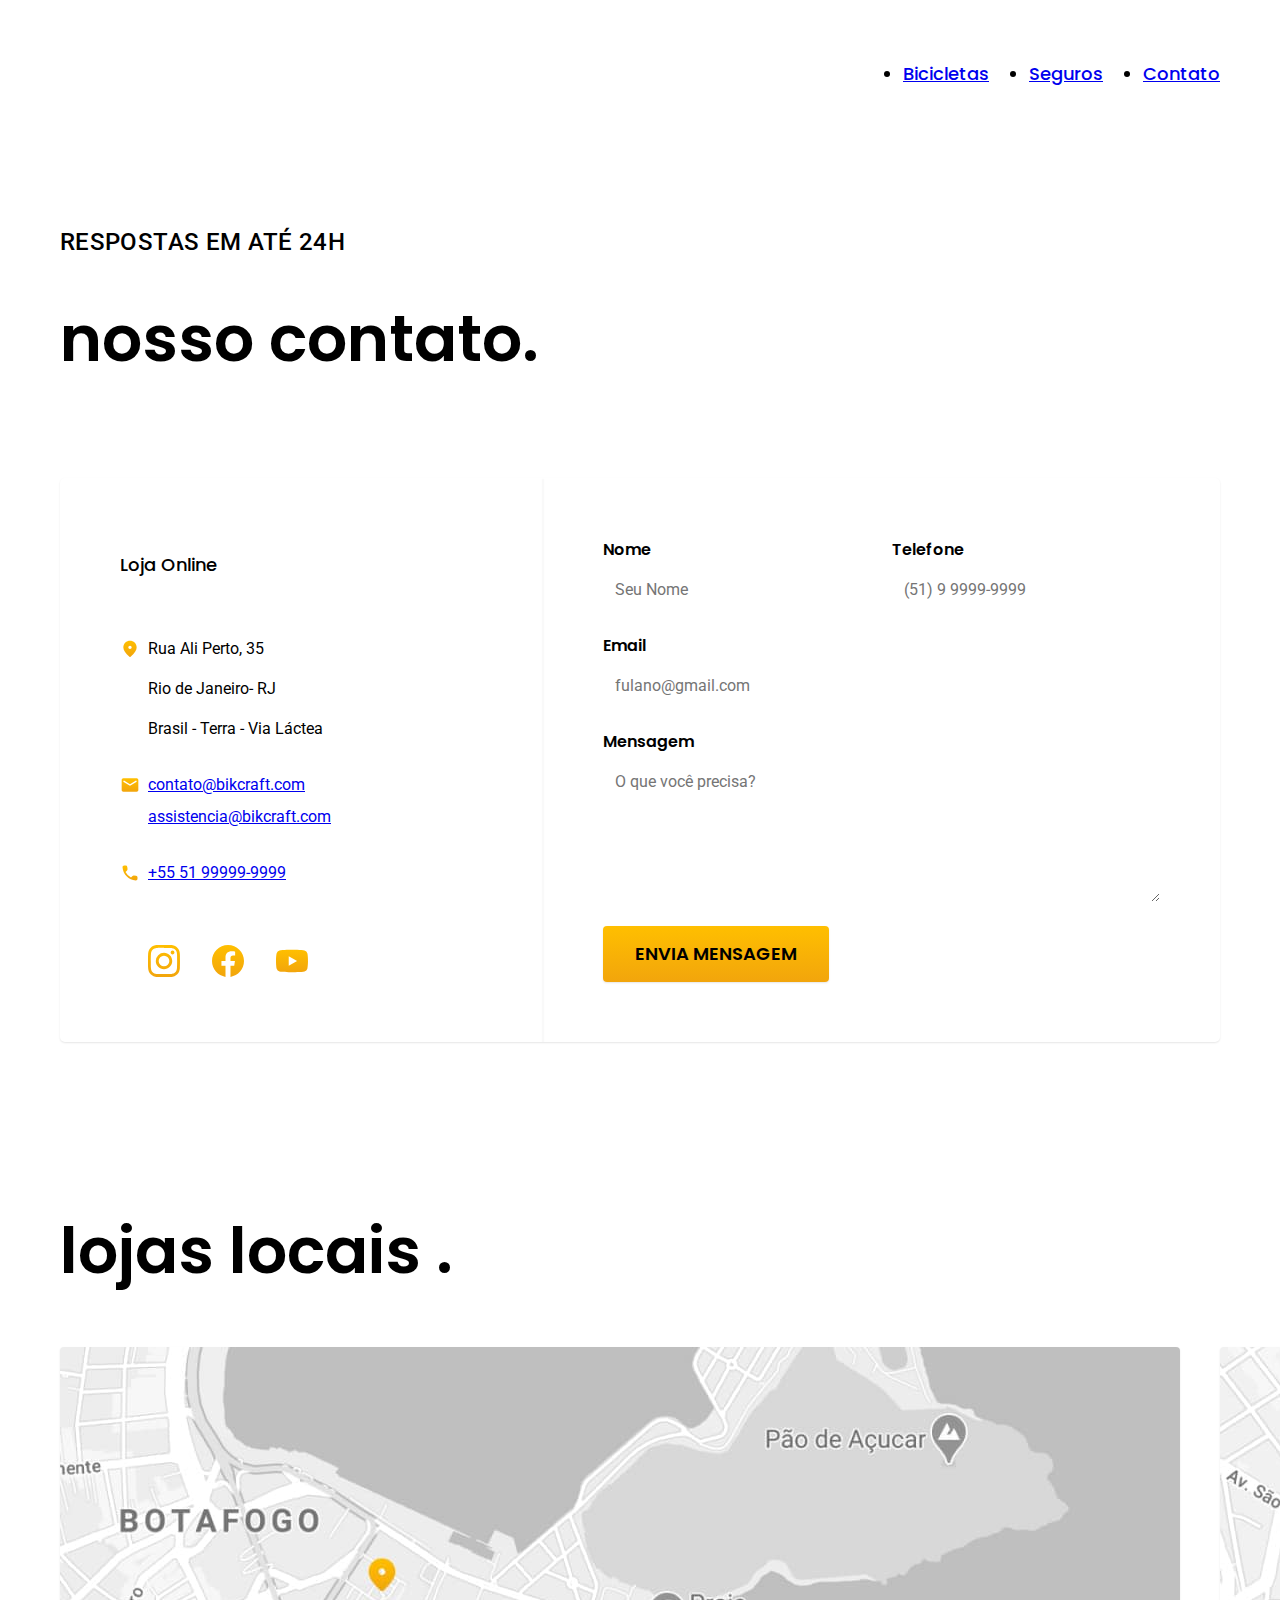
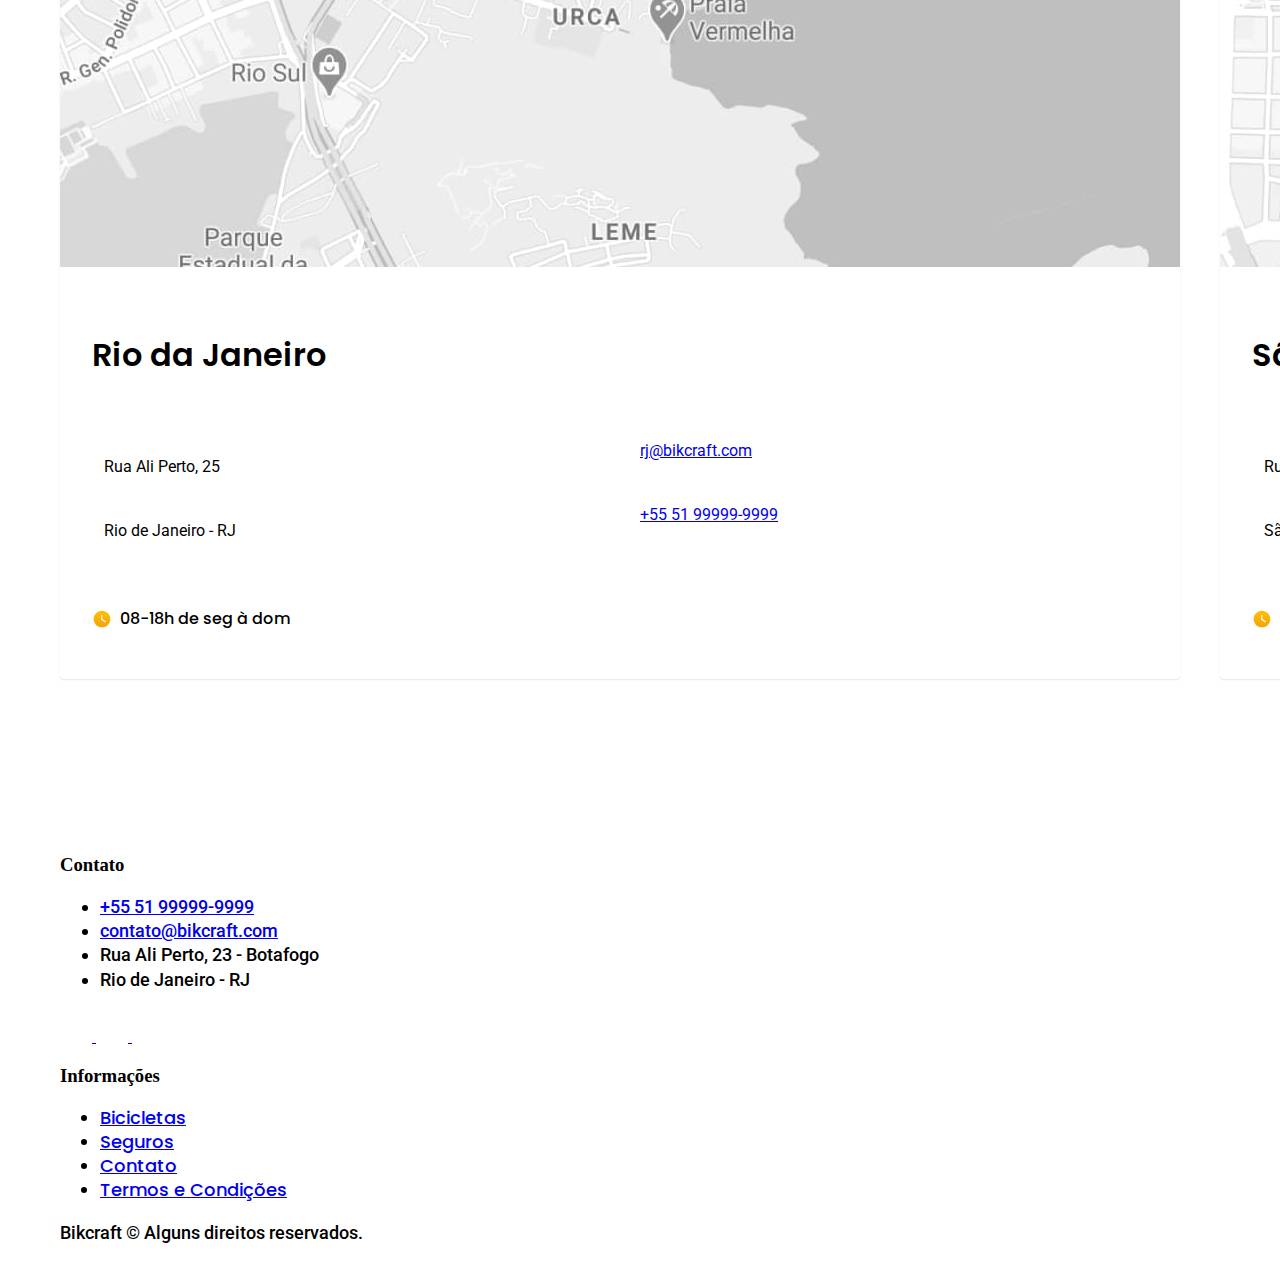
==== contato.html @ 73b535c1 "dados-formulario-lojas" ====
<!DOCTYPE html>

<html lang="pt-br">

<head>
  <meta charset="UTF-8">
  <meta name="viewport" content="width=device-width, initial-scale=1.0">

  <title>Contato | Bikcraft</title>
  <meta name="description" content="Termos e Condições.">

  <link rel="stylesheet" href="./css/style.css">

  <link rel="preconnect" href="https://fonts.googleapis.com">
  <link rel="preconnect" href="https://fonts.gstatic.com" crossorigin>
  <link href="https://fonts.googleapis.com/css2?family=Merriweather:ital,wght@1,900&family=Poppins:wght@400;600&family=Roboto:wght@400;500&display=swap" rel="stylesheet">
</head>

<body id="contato">
  <header class="header-bg">
    <div class="header container">
      <a href="./">
        <img src="./img/bikcraft.svg" alt="Bikcraft">
      </a>
      <nav aria-label="primaria">
        <ul class="header-menu font-1-m cor-0">
          <li><a href="./bicicletas.html">Bicicletas</a></li>
          <li><a href="./seguros.html">Seguros</a></li>
          <li><a href="./contato.html">Contato</a></li>
        </ul>
      </nav>
    </div>
  </header>

  <main>
    <div class="titulo-bg">
      <div class="titulo container">
        <p class="font-2-l-b cor-5">Respostas em até 24h</p>
        <h1 class="font-1-xxl cor-0">nosso contato<span class="cor-p1">.</span></h1>
      </div>
    </div>

    <div class="contato container">
      <section class="contato-dados" aria-label="Endereço">
        <h2 class="font-1-m cor-0">Loja Online</h2>
        <div class="contato-endereco font-2-s cor-4">
          <p>Rua Ali Perto, 35</p>
          <p>Rio de Janeiro- RJ</p>
          <p>Brasil - Terra - Via Láctea</p>
        </div>
        <address class="contato-meios font-2-s cor-4">
          <a href="mailto:contato@bikcraft.com">contato@bikcraft.com</a>
          <a href="mailto:assistencia@bikcraft.com">assistencia@bikcraft.com</a>
          <a href="tel:+5551999999999">+55 51 99999-9999</a>
        </address>
        <div class="contato-redes">
          <a href="./">
            <img src="./img/redes/instagram-p.svg" alt="Instagram">
          </a>
          <a href="./">
            <img src="./img/redes/facebook-p.svg" alt="Facebook">
          </a>
          <a href="./">
            <img src="./img/redes/youtube-p.svg" alt="Youtube">
          </a>
        </div>
      </section>
      <section class="contato-formulario" aria-label="Formulário">
        <form class="form" action="./contato.html">
          <div>
            <label for="nome">Nome</label>
            <input type="text" id="nome" name="nome" placeholder="Seu Nome">
          </div>
          <div>
            <label for="telefone">Telefone</label>
            <input type="text" id="telefone" name="telefone" placeholder="(51) 9 9999-9999">
          </div>
          <div class="col-2">
            <label for="email">Email</label>
            <input type="email" id="email" name="email" placeholder="fulano@gmail.com">
          </div>
          <div class="col-2">
            <label for="mensagem">Mensagem</label>
            <textarea rows="5" id="mensagem" name="mensagem" placeholder="O que você precisa?"></textarea>
          </div>
          <button class="botao col-2">Envia Mensagem</button>
        </form>
      </section>
    </div>
  </main>

  <article class="lojas container">
    <h2 class="font-1-xxl">lojas locais <span class="cor-p1">.</span></h2>
    <div class="lojas-item">
      <img src="./img/lojas/rj.jpg" alt="mapa do Rio da Janeiro">
      <div class="lojas-conteudo">
        <h3 class="font-1-xl">Rio da Janeiro</h3>
        <div class="lojas-dados font-2-s cor-8">
          <p>Rua Ali Perto, 25</p>
          <p>Rio de Janeiro - RJ</p>
        </div>
        <div class="lojas-dados font-2-s cor-8">
          <a href="mailto:rj@bikcraft.com">rj@bikcraft.com</a>
          <a href="tel:+5551999999999">+55 51 99999-9999</a>
        </div>
        <p class="lojas-tempo font-1-s"><img src="./img/icones/horario.svg" alt="">08-18h de seg à dom</p>
      </div>
    </div>
    <div class="lojas-item">
      <img src="./img/lojas/sp.jpg" alt="mapa de São Paulo">
      <div class="lojas-conteudo">
        <h3 class="font-1-xl">São Paulo</h3>
        <div class="lojas-dados font-2-s cor-8">
          <p>Rua Ali Perto, 25</p>
          <p>São Paulo - SP</p>
        </div>
        <div class="lojas-dados font-2-s cor-8">
          <a href="mailto:sp@bikcraft.com">sp@bikcraft.com</a>
          <a href="tel:+5551999999999">+55 51 99999-9999</a>
        </div>
        <p class="lojas-tempo font-1-s"><img src="./img/icones/horario.svg" alt="">08-18h de seg à dom</p>
      </div>
    </div>
  </article>

  <footer class="footer-bg">
    <div class="footer container">
      <img src="./img/bikcraft.svg" alt="Bikcraft">
      <div class="footer-contato">
        <h3 class="font-2-l-m cor-0">Contato</h3>
        <ul class="font-2-m cor-5">
          <li><a href="tel:+5551999999999">+55 51 99999-9999</a></li>
          <li><a href="mailto:contato@bikcraft.com">contato@bikcraft.com</a></li>
          <li>Rua Ali Perto, 23 - Botafogo</li>
          <li>Rio de Janeiro - RJ</li>
        </ul>
        <div class="footer-redes">
          <a href="./">
            <img src="./img/redes/instagram.svg" alt="Instagram">
          </a>
          <a href="./">
            <img src="./img/redes/facebook.svg" alt="Facebook">
          </a>
          <a href="./">
            <img src="./img/redes/youtube.svg" alt="Youtube">
          </a>
        </div>
      </div>
      <div class="footer-informacoes">
        <h3 class="font-2-l-m cor-0">Informações</h3>
        <nav>
          <ul class="font-1-m cor-5">
            <li><a href="./bicicletas.html">Bicicletas</a></li>
            <li><a href="./seguros.html">Seguros</a></li>
            <li><a href="./contato.html">Contato</a></li>
            <li><a href="./termos.html">Termos e Condições</a></li>
          </ul>
        </nav>
      </div>
      <p class="footer-copy font-2-m cor-6">Bikcraft © Alguns direitos reservados.</p>
    </div>
  </footer>

</body>

</html>
---- css/style.css ----
@import "./global/global.css";
@import "./global/header.css";
@import "./global/footer.css";

/* UTILIDADES */
@import "./utilidades/componentes.css";
@import "./utilidades/tipografia.css";
@import "./utilidades/cores.css";
@import "./utilidades/formulario.css";

/* HOME */
@import "./home/introducao.css";
@import "./home/tecnologia.css";
@import "./home/parceiros.css";
@import "./home/depoimento.css";

/* BICICLETAS */
@import "./bicicletas/bicicletas-lista.css";
@import "./bicicletas/bicicletas.css";

/* BICICLETA */
@import "./bicicleta/bicicleta.css";
@import "./bicicleta/seguro.css";

/* SEGUROS */
@import "./seguros/seguros.css";
@import "./seguros/vantagens.css";
@import "./seguros/perguntas.css";

/* TERMOS */
@import "./contato/contato.css";
@import "./contato/lojas.css";

/* TERMOS */
@import "./termos/termos.css";
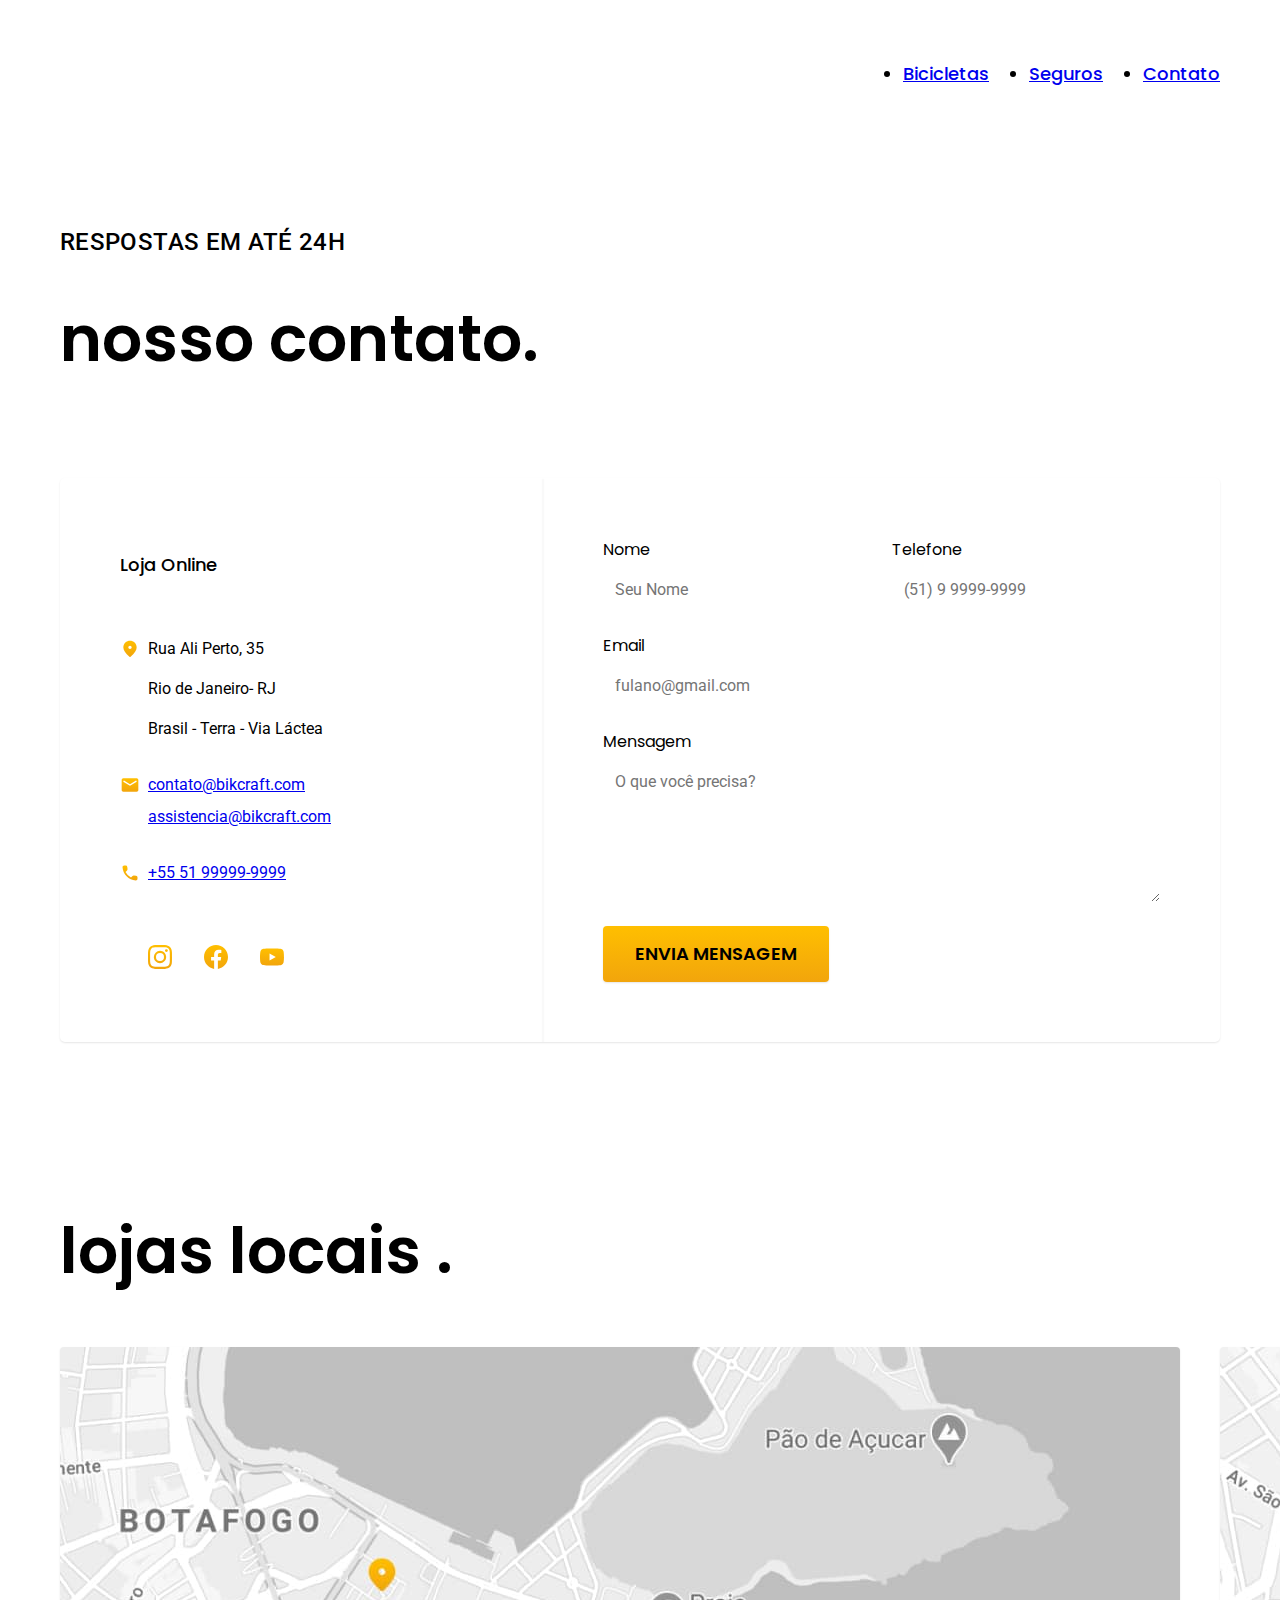
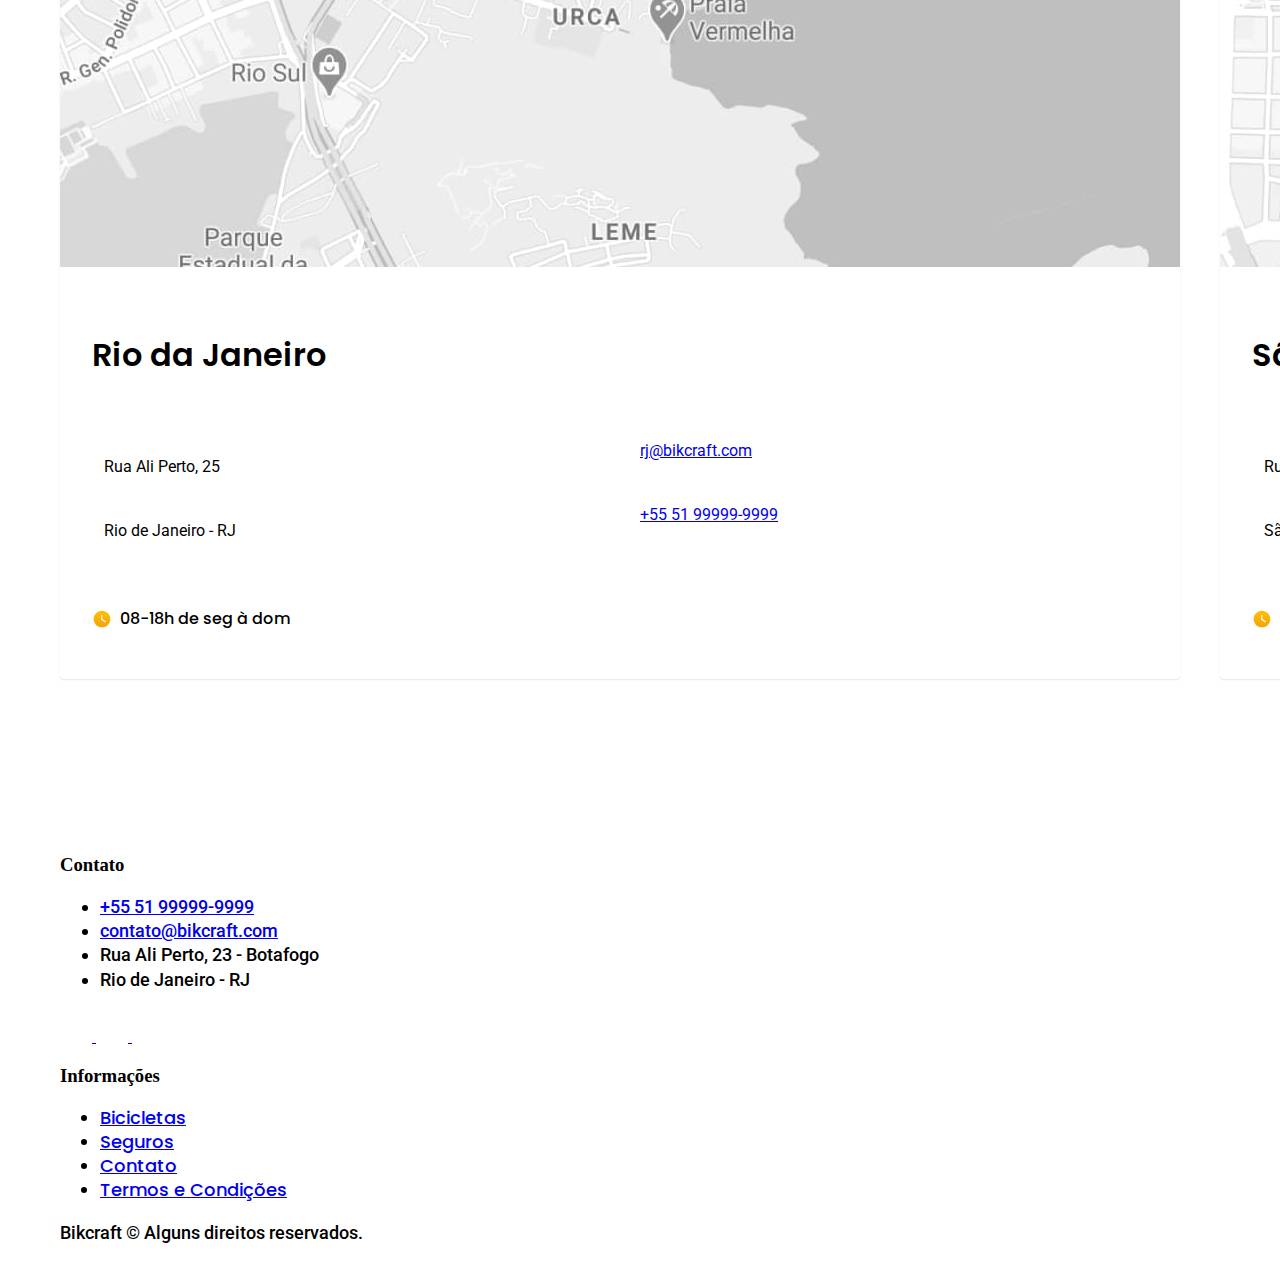
==== commit 5ed4d7fc: "Favicon" ====
--- a/contato.html
+++ b/contato.html
@@ -1,166 +1,171 @@
-<!DOCTYPE html>
-
-<html lang="pt-br">
-
-<head>
-  <meta charset="UTF-8">
-  <meta name="viewport" content="width=device-width, initial-scale=1.0">
-
-  <title>Contato | Bikcraft</title>
-  <meta name="description" content="Termos e Condições.">
-
-  <link rel="stylesheet" href="./css/style.css">
-
-  <link rel="preconnect" href="https://fonts.googleapis.com">
-  <link rel="preconnect" href="https://fonts.gstatic.com" crossorigin>
-  <link href="https://fonts.googleapis.com/css2?family=Merriweather:ital,wght@1,900&family=Poppins:wght@400;600&family=Roboto:wght@400;500&display=swap" rel="stylesheet">
-</head>
-
-<body id="contato">
-  <header class="header-bg">
-    <div class="header container">
-      <a href="./">
-        <img src="./img/bikcraft.svg" alt="Bikcraft">
-      </a>
-      <nav aria-label="primaria">
-        <ul class="header-menu font-1-m cor-0">
-          <li><a href="./bicicletas.html">Bicicletas</a></li>
-          <li><a href="./seguros.html">Seguros</a></li>
-          <li><a href="./contato.html">Contato</a></li>
-        </ul>
-      </nav>
-    </div>
-  </header>
-
-  <main>
-    <div class="titulo-bg">
-      <div class="titulo container">
-        <p class="font-2-l-b cor-5">Respostas em até 24h</p>
-        <h1 class="font-1-xxl cor-0">nosso contato<span class="cor-p1">.</span></h1>
-      </div>
-    </div>
-
-    <div class="contato container">
-      <section class="contato-dados" aria-label="Endereço">
-        <h2 class="font-1-m cor-0">Loja Online</h2>
-        <div class="contato-endereco font-2-s cor-4">
-          <p>Rua Ali Perto, 35</p>
-          <p>Rio de Janeiro- RJ</p>
-          <p>Brasil - Terra - Via Láctea</p>
-        </div>
-        <address class="contato-meios font-2-s cor-4">
-          <a href="mailto:contato@bikcraft.com">contato@bikcraft.com</a>
-          <a href="mailto:assistencia@bikcraft.com">assistencia@bikcraft.com</a>
-          <a href="tel:+5551999999999">+55 51 99999-9999</a>
-        </address>
-        <div class="contato-redes">
-          <a href="./">
-            <img src="./img/redes/instagram-p.svg" alt="Instagram">
-          </a>
-          <a href="./">
-            <img src="./img/redes/facebook-p.svg" alt="Facebook">
-          </a>
-          <a href="./">
-            <img src="./img/redes/youtube-p.svg" alt="Youtube">
-          </a>
-        </div>
-      </section>
-      <section class="contato-formulario" aria-label="Formulário">
-        <form class="form" action="./contato.html">
-          <div>
-            <label for="nome">Nome</label>
-            <input type="text" id="nome" name="nome" placeholder="Seu Nome">
-          </div>
-          <div>
-            <label for="telefone">Telefone</label>
-            <input type="text" id="telefone" name="telefone" placeholder="(51) 9 9999-9999">
-          </div>
-          <div class="col-2">
-            <label for="email">Email</label>
-            <input type="email" id="email" name="email" placeholder="fulano@gmail.com">
-          </div>
-          <div class="col-2">
-            <label for="mensagem">Mensagem</label>
-            <textarea rows="5" id="mensagem" name="mensagem" placeholder="O que você precisa?"></textarea>
-          </div>
-          <button class="botao col-2">Envia Mensagem</button>
-        </form>
-      </section>
-    </div>
-  </main>
-
-  <article class="lojas container">
-    <h2 class="font-1-xxl">lojas locais <span class="cor-p1">.</span></h2>
-    <div class="lojas-item">
-      <img src="./img/lojas/rj.jpg" alt="mapa do Rio da Janeiro">
-      <div class="lojas-conteudo">
-        <h3 class="font-1-xl">Rio da Janeiro</h3>
-        <div class="lojas-dados font-2-s cor-8">
-          <p>Rua Ali Perto, 25</p>
-          <p>Rio de Janeiro - RJ</p>
-        </div>
-        <div class="lojas-dados font-2-s cor-8">
-          <a href="mailto:rj@bikcraft.com">rj@bikcraft.com</a>
-          <a href="tel:+5551999999999">+55 51 99999-9999</a>
-        </div>
-        <p class="lojas-tempo font-1-s"><img src="./img/icones/horario.svg" alt="">08-18h de seg à dom</p>
-      </div>
-    </div>
-    <div class="lojas-item">
-      <img src="./img/lojas/sp.jpg" alt="mapa de São Paulo">
-      <div class="lojas-conteudo">
-        <h3 class="font-1-xl">São Paulo</h3>
-        <div class="lojas-dados font-2-s cor-8">
-          <p>Rua Ali Perto, 25</p>
-          <p>São Paulo - SP</p>
-        </div>
-        <div class="lojas-dados font-2-s cor-8">
-          <a href="mailto:sp@bikcraft.com">sp@bikcraft.com</a>
-          <a href="tel:+5551999999999">+55 51 99999-9999</a>
-        </div>
-        <p class="lojas-tempo font-1-s"><img src="./img/icones/horario.svg" alt="">08-18h de seg à dom</p>
-      </div>
-    </div>
-  </article>
-
-  <footer class="footer-bg">
-    <div class="footer container">
-      <img src="./img/bikcraft.svg" alt="Bikcraft">
-      <div class="footer-contato">
-        <h3 class="font-2-l-m cor-0">Contato</h3>
-        <ul class="font-2-m cor-5">
-          <li><a href="tel:+5551999999999">+55 51 99999-9999</a></li>
-          <li><a href="mailto:contato@bikcraft.com">contato@bikcraft.com</a></li>
-          <li>Rua Ali Perto, 23 - Botafogo</li>
-          <li>Rio de Janeiro - RJ</li>
-        </ul>
-        <div class="footer-redes">
-          <a href="./">
-            <img src="./img/redes/instagram.svg" alt="Instagram">
-          </a>
-          <a href="./">
-            <img src="./img/redes/facebook.svg" alt="Facebook">
-          </a>
-          <a href="./">
-            <img src="./img/redes/youtube.svg" alt="Youtube">
-          </a>
-        </div>
-      </div>
-      <div class="footer-informacoes">
-        <h3 class="font-2-l-m cor-0">Informações</h3>
-        <nav>
-          <ul class="font-1-m cor-5">
-            <li><a href="./bicicletas.html">Bicicletas</a></li>
-            <li><a href="./seguros.html">Seguros</a></li>
-            <li><a href="./contato.html">Contato</a></li>
-            <li><a href="./termos.html">Termos e Condições</a></li>
-          </ul>
-        </nav>
-      </div>
-      <p class="footer-copy font-2-m cor-6">Bikcraft © Alguns direitos reservados.</p>
-    </div>
-  </footer>
-
-</body>
-
+<!DOCTYPE html>
+
+<html lang="pt-br">
+
+<head>
+  <meta charset="UTF-8">
+  <meta name="viewport" content="width=device-width, initial-scale=1.0">
+
+  <title>Contato | Bikcraft</title>
+  <meta name="description" content="Termos e Condições.">
+
+  <link rel="icon" href="./favicon.svg" type="image/svg+xml">
+  <link rel="preload" href="./css/style.css" as="style">
+  <link rel="stylesheet" href="./css/style.css">
+
+  <link rel="preconnect" href="https://fonts.googleapis.com">
+  <link rel="preconnect" href="https://fonts.gstatic.com" crossorigin>
+  <link href="https://fonts.googleapis.com/css2?family=Merriweather:ital,wght@1,900&family=Poppins:wght@400;600&family=Roboto:wght@400;500&display=swap" rel="stylesheet">
+
+  <script>document.documentElement.classList.add('js');</script>
+</head>
+
+<body id="contato">
+  <header class="header-bg">
+    <div class="header container">
+      <a href="./">
+        <img src="./img/bikcraft.svg" width="136" height="32" alt="Bikcraft">
+      </a>
+      <nav aria-label="primaria">
+        <ul class="header-menu font-1-m cor-0">
+          <li><a href="./bicicletas.html">Bicicletas</a></li>
+          <li><a href="./seguros.html">Seguros</a></li>
+          <li><a href="./contato.html">Contato</a></li>
+        </ul>
+      </nav>
+    </div>
+  </header>
+
+  <main>
+    <div class="titulo-bg">
+      <div class="titulo container">
+        <p class="font-2-l-b cor-5">Respostas em até 24h</p>
+        <h1 class="font-1-xxl cor-0">nosso contato<span class="cor-p1">.</span></h1>
+      </div>
+    </div>
+
+    <div class="contato container">
+      <section class="contato-dados" aria-label="Endereço">
+        <h2 class="font-1-m cor-0">Loja Online</h2>
+        <div class="contato-endereco font-2-s cor-4">
+          <p>Rua Ali Perto, 35</p>
+          <p>Rio de Janeiro- RJ</p>
+          <p>Brasil - Terra - Via Láctea</p>
+        </div>
+        <address class="contato-meios font-2-s cor-4">
+          <a href="mailto:contato@bikcraft.com">contato@bikcraft.com</a>
+          <a href="mailto:assistencia@bikcraft.com">assistencia@bikcraft.com</a>
+          <a href="tel:+5551999999999">+55 51 99999-9999</a>
+        </address>
+        <div class="contato-redes">
+          <a href="./">
+            <img src="./img/redes/instagram-p.svg" width="24" height="24" alt="Instagram">
+          </a>
+          <a href="./">
+            <img src="./img/redes/facebook-p.svg" width="24" height="24" alt="Facebook">
+          </a>
+          <a href="./">
+            <img src="./img/redes/youtube-p.svg" width="24" height="24" alt="Youtube">
+          </a>
+        </div>
+      </section>
+      <section class="contato-formulario" aria-label="Formulário">
+        <form class="form" action="./contato.html">
+          <div>
+            <label for="nome">Nome</label>
+            <input type="text" id="nome" name="nome" placeholder="Seu Nome">
+          </div>
+          <div>
+            <label for="telefone">Telefone</label>
+            <input type="text" id="telefone" name="telefone" placeholder="(51) 9 9999-9999">
+          </div>
+          <div class="col-2">
+            <label for="email">Email</label>
+            <input type="email" id="email" name="email" placeholder="fulano@gmail.com">
+          </div>
+          <div class="col-2">
+            <label for="mensagem">Mensagem</label>
+            <textarea rows="5" id="mensagem" name="mensagem" placeholder="O que você precisa?"></textarea>
+          </div>
+          <button class="botao col-2">Envia Mensagem</button>
+        </form>
+      </section>
+    </div>
+  </main>
+
+  <article class="lojas container">
+    <h2 class="font-1-xxl">lojas locais <span class="cor-p1">.</span></h2>
+    <div class="lojas-item">
+      <img src="./img/lojas/rj.jpg" width="1120" height="520" alt="mapa do Rio da Janeiro">
+      <div class="lojas-conteudo">
+        <h3 class="font-1-xl">Rio da Janeiro</h3>
+        <div class="lojas-dados font-2-s cor-8">
+          <p>Rua Ali Perto, 25</p>
+          <p>Rio de Janeiro - RJ</p>
+        </div>
+        <div class="lojas-dados font-2-s cor-8">
+          <a href="mailto:rj@bikcraft.com">rj@bikcraft.com</a>
+          <a href="tel:+5551999999999">+55 51 99999-9999</a>
+        </div>
+        <p class="lojas-tempo font-1-s"><img src="./img/icones/horario.svg" width="20" height="20" alt="">08-18h de seg à dom</p>
+      </div>
+    </div>
+    <div class="lojas-item">
+      <img src="./img/lojas/sp.jpg" width="1120" height="520" alt="mapa de São Paulo">
+      <div class="lojas-conteudo">
+        <h3 class="font-1-xl">São Paulo</h3>
+        <div class="lojas-dados font-2-s cor-8">
+          <p>Rua Ali Perto, 25</p>
+          <p>São Paulo - SP</p>
+        </div>
+        <div class="lojas-dados font-2-s cor-8">
+          <a href="mailto:sp@bikcraft.com">sp@bikcraft.com</a>
+          <a href="tel:+5551999999999">+55 51 99999-9999</a>
+        </div>
+        <p class="lojas-tempo font-1-s"><img src="./img/icones/horario.svg" width="20" height="20" alt="">08-18h de seg à dom</p>
+      </div>
+    </div>
+  </article>
+
+  <footer class="footer-bg">
+    <div class="footer container">
+      <img src="./img/bikcraft.svg" width="136" height="32" alt="Bikcraft">
+      <div class="footer-contato">
+        <h3 class="font-2-l-m cor-0">Contato</h3>
+        <ul class="font-2-m cor-5">
+          <li><a href="tel:+5551999999999">+55 51 99999-9999</a></li>
+          <li><a href="mailto:contato@bikcraft.com">contato@bikcraft.com</a></li>
+          <li>Rua Ali Perto, 23 - Botafogo</li>
+          <li>Rio de Janeiro - RJ</li>
+        </ul>
+        <div class="footer-redes">
+          <a href="./">
+            <img src="./img/redes/instagram.svg" width="32" height="32" alt="Instagram">
+          </a>
+          <a href="./">
+            <img src="./img/redes/facebook.svg" width="32" height="32" alt="Facebook">
+          </a>
+          <a href="./">
+            <img src="./img/redes/youtube.svg" width="32" height="32" alt="Youtube">
+          </a>
+        </div>
+      </div>
+      <div class="footer-informacoes">
+        <h3 class="font-2-l-m cor-0">Informações</h3>
+        <nav>
+          <ul class="font-1-m cor-5">
+            <li><a href="./bicicletas.html">Bicicletas</a></li>
+            <li><a href="./seguros.html">Seguros</a></li>
+            <li><a href="./contato.html">Contato</a></li>
+            <li><a href="./termos.html">Termos e Condições</a></li>
+          </ul>
+        </nav>
+      </div>
+      <p class="footer-copy font-2-m cor-6">Bikcraft © Alguns direitos reservados.</p>
+    </div>
+  </footer>
+
+  <script src="./js/script.js"></script>
+</body>
+
 </html>--- a/css/style.css
+++ b/css/style.css
@@ -31,5 +31,8 @@
 @import "./contato/contato.css";
 @import "./contato/lojas.css";
 
+/* ORÇAMENTO */
+@import "./orcamento/orcamento.css";
+
 /* TERMOS */
 @import "./termos/termos.css";--- a/css/style.css
+++ b/css/style.css
@@ -31,5 +31,8 @@
 @import "./contato/contato.css";
 @import "./contato/lojas.css";
 
+/* ORÇAMENTO */
+@import "./orcamento/orcamento.css";
+
 /* TERMOS */
 @import "./termos/termos.css";